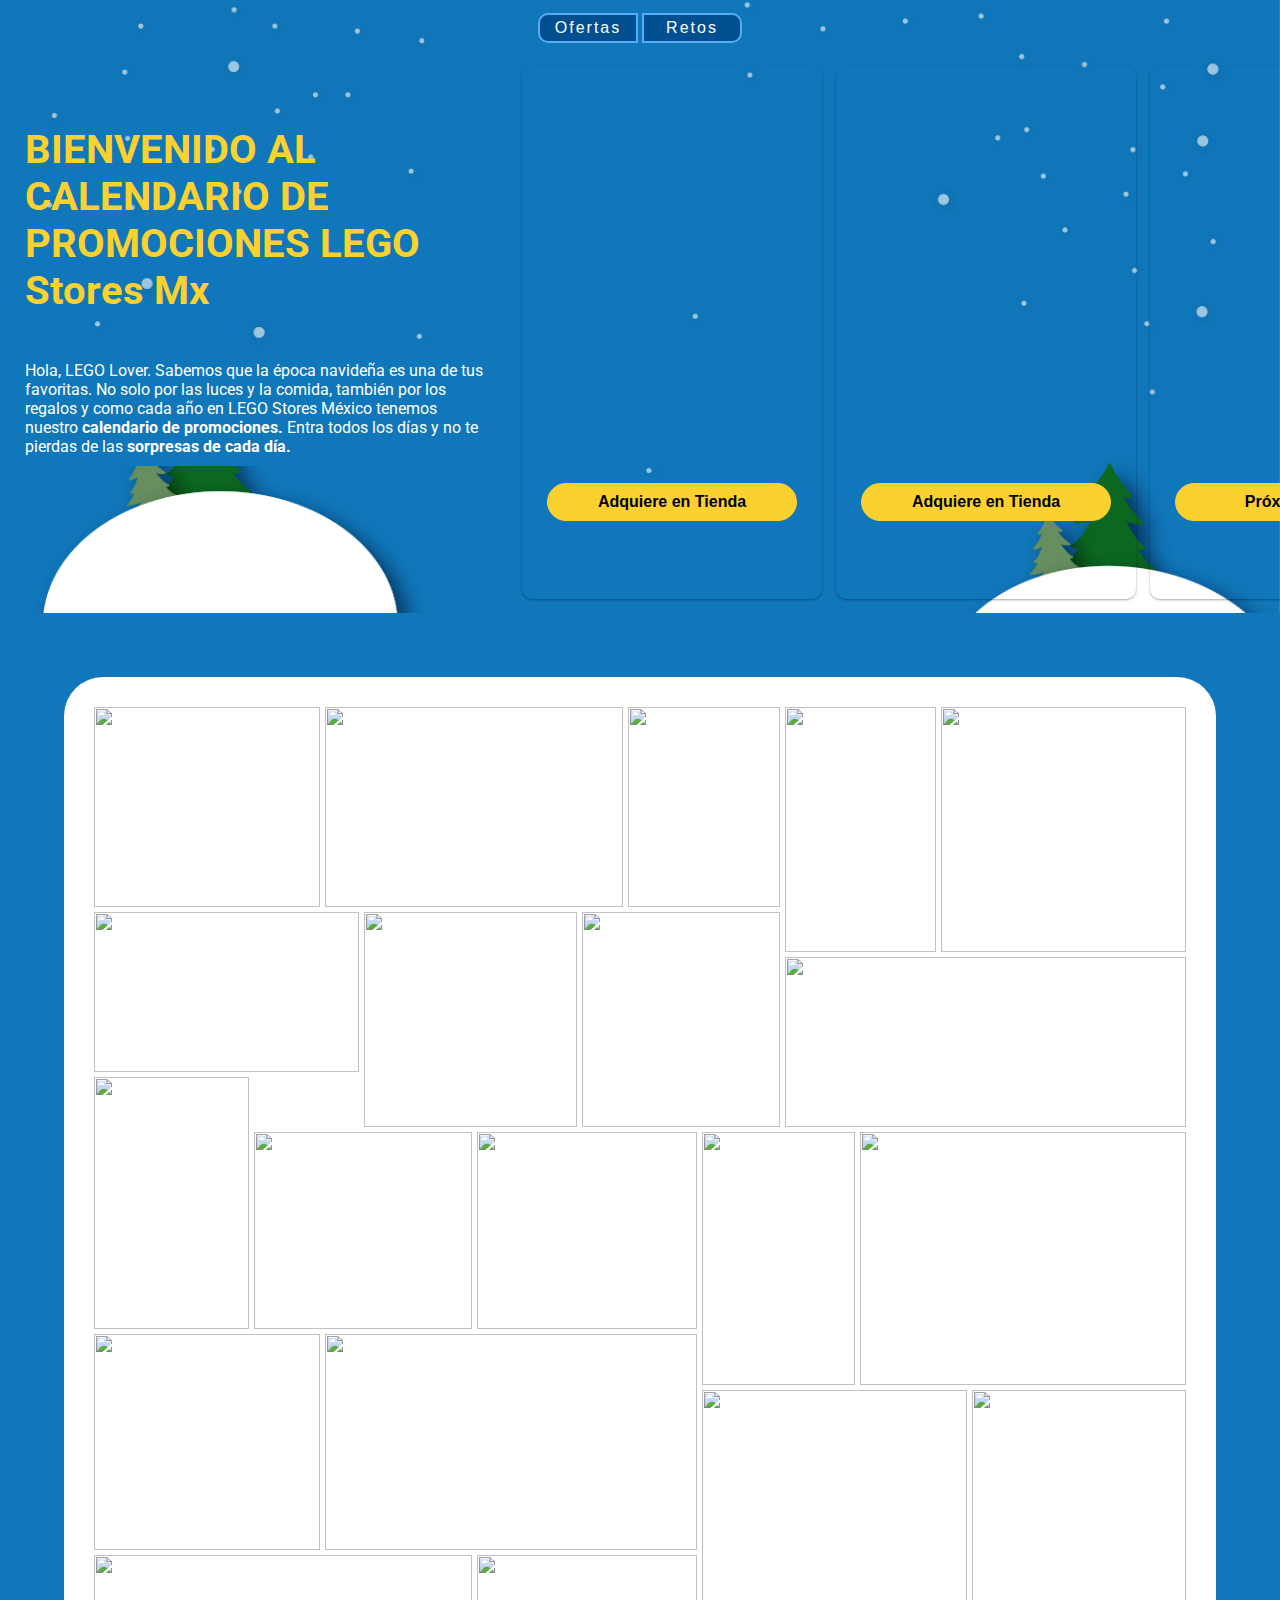
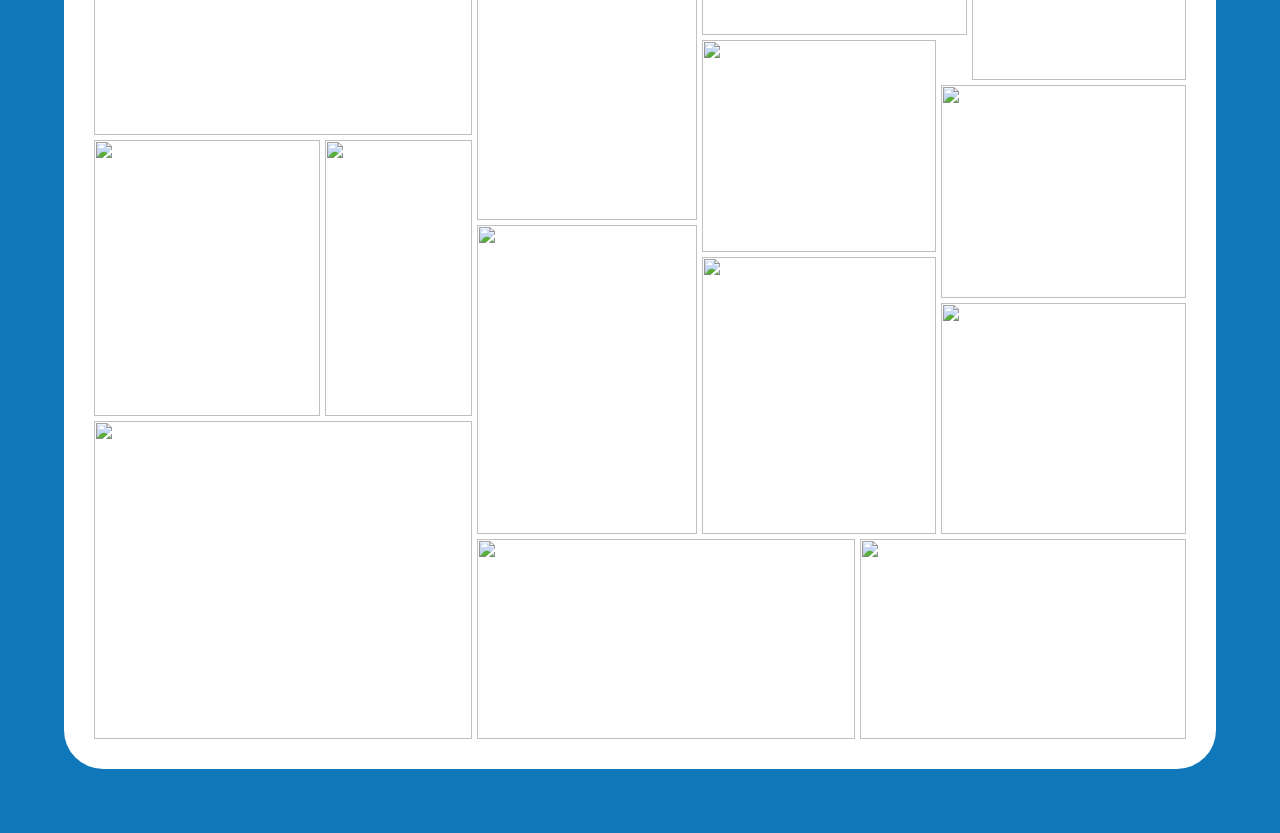
==== calendar/index.html @ 0db250bb "[UPDATE] dia 11" ====
<!DOCTYPE html>
<html lang="es">
<head>
    <!-- Google Tag Manager -->
<script>(function(w,d,s,l,i){w[l]=w[l]||[];w[l].push({'gtm.start':
    new Date().getTime(),event:'gtm.js'});var f=d.getElementsByTagName(s)[0],
    j=d.createElement(s),dl=l!='dataLayer'?'&l='+l:'';j.async=true;j.src=
    'https://www.googletagmanager.com/gtm.js?id='+i+dl;f.parentNode.insertBefore(j,f);
    })(window,document,'script','dataLayer','GTM-M2G9B5H');</script>
    <!-- End Google Tag Manager -->
    <!-- Global site tag (gtag.js) - Google Analytics -->
<script async src="https://www.googletagmanager.com/gtag/js?id=G-0SJ04T3WP1"></script>
<script>
  window.dataLayer = window.dataLayer || [];
  function gtag(){dataLayer.push(arguments);}
  gtag('js', new Date());

  gtag('config', 'UA-184606510-2');
  gtag('config', 'G-0SJ04T3WP1');
</script>
    <meta charset="UTF-8">
    <meta name="viewport" content="width=device-width, initial-scale=1.0">
    <meta property="og:title" content="Calendario de promociones LegostoresMx"/>
    <meta property="og:description" content=" Entra todos los días y no te pierdas de las sorpresas de cada día." />
    <meta property="og:image" content="https://firebasestorage.googleapis.com/v0/b/legostores-5e8b8.appspot.com/o/calendar%2Fwebpreview.png?alt=media&token=665939ce-ff30-4ca2-988c-00697fec3f2d"/>
    <link rel="stylesheet" href="./styles.css">
    <link rel="preconnect" href="https://fonts.gstatic.com">
    <link rel="icon" type="image/png" href="https://firebasestorage.googleapis.com/v0/b/wakkamole-61f7d.appspot.com/o/Lego-assets%2Ffavicon-lego.png?alt=media&token=87231682-1514-4d00-b9b4-3c612daf47c9"/>
    <link href="https://fonts.googleapis.com/css2?family=Roboto:wght@300;400;500;900&display=swap" rel="stylesheet">
    <title>Calendario LegostoresMx</title>
</head>
<body>
    <!-- Google Tag Manager (noscript) -->
<noscript><iframe src="https://www.googletagmanager.com/ns.html?id=GTM-M2G9B5H"
    height="0" width="0" style="display:none;visibility:hidden"></iframe></noscript>
    <!-- End Google Tag Manager (noscript) -->
    <div class="mainSection">
        <section class="mainSection__container">
            <div class="title--mainsection fadeIn">
                <div class="img--logo">
                    <img class="img--item__logo" src="https://firebasestorage.googleapis.com/v0/b/wakkamole-61f7d.appspot.com/o/Lego-assets%2Flogolego.png?alt=media&token=1949b0be-95e9-4f50-a165-afdb2d12db10" alt="">
                </div>
                <h1>BIENVENIDO AL CALENDARIO DE PROMOCIONES LEGO Stores Mx</h1>
                <p>Hola, LEGO Lover. Sabemos que la época navideña es una de tus favoritas. No solo por las luces y la comida, también por los regalos y como cada año en LEGO Stores México tenemos nuestro <b>calendario de promociones.</b> Entra todos los días y no te pierdas de las <b>sorpresas de cada día.</b></p>
            </div>
            <div class="buttonSwitch__container">
                <div class="buttons">
                    <button class="bta #1" type="button" id="ofertasButton">Ofertas</button>
                    <button class="bta #2" type="button" id="retosButton">Retos</button>
                </div>
            </div>
            <div class="cards">
                        <div class="carousel__container">
                            <div class="carousel__item oferta1 fadeInUp" id="card">
                                <div class="bta-container__carousel" id="buttonCard">
                                    <a href="https://lego.juguetron.mx/sucursales-lego/" target="_blank">
                                        <button class="bta-carousel" type="button">Adquiere en Tienda</button>
                                    </a>
                                </div>
                            </div>
                            <div class="carousel__item fadeInUp" id="cardOffer">
                                <div class="bta-container__carousel">
                                    <a href="https://lego.juguetron.mx/sucursales-lego/" target="_blank">
                                        <button class="bta-carousel" type="button">Adquiere en Tienda</button>
                                    </a>
                                </div>
                            </div>
                            <div class="carousel__item fadeInUp" id="cardOffer2">
                                <div class="bta-container__carousel">
                                    <button class="bta-carousel" type="button">Próximamente</button>
                                </div>
                            </div>
                        </div>
            </div>
        </section>
    </div>
    <div class="calendar">
        <div class="calendar--hero fadeInUp">
        <section class="calendar__container">
            <div class="calendar--item #1">
                <a href="https://lego.juguetron.mx/sucursales-lego/" target="_blank">
                    <img class="item__img" src="https://firebasestorage.googleapis.com/v0/b/legostores-5e8b8.appspot.com/o/calendar%2Fdias%20destapados%2F30%20-26.png?alt=media&token=45a315bf-8c5d-45fb-9337-9025d69bb332" alt="">
                </a>
            </div>
            <div class="calendar--item #2">
                <a href="https://lego.juguetron.mx/sucursales-lego/" target="_blank">
                    <img class="item__img" src="https://firebasestorage.googleapis.com/v0/b/legostores-5e8b8.appspot.com/o/calendar%2Fdias%20destapados%2Fdia1-dic-02%20(1).png?alt=media&token=020135f7-5b55-4996-8214-083ddbea6af8" alt="">
                </a>
            </div>
            <div class="calendar--item #3">
                <a href="https://lego.juguetron.mx/sucursales-lego/" target="_blank">
                    <img class="item__img" src="https://firebasestorage.googleapis.com/v0/b/legostores-5e8b8.appspot.com/o/calendar%2Fdias%20destapados%2Fdia2-dic-03.png?alt=media&token=7de1fb48-605e-4cfd-844d-277ce8742900" alt="">
                </a>
            </div>
            <div class="calendar--item #4">
                <a href="https://lego.juguetron.mx/catalogsearch/result/?q=lego+merchandise" target="_blank">
                    <img class="item__img" src="https://firebasestorage.googleapis.com/v0/b/legostores-5e8b8.appspot.com/o/calendar%2Fdias%20destapados%2Fdia3dicblock-04.png?alt=media&token=66f5e73e-f204-46bb-8897-7c762a8b9f13" alt="">
                </a>
            </div>
            <div class="calendar--item #5">
                <a href="https://lego.juguetron.mx/sucursales-lego/" target="_blank">
                    <img class="item__img" src="https://firebasestorage.googleapis.com/v0/b/legostores-5e8b8.appspot.com/o/calendar%2Fdias%20destapados%2Fbloc-4-dic-05.png?alt=media&token=a3390311-9278-49d5-8c28-e554d8416bec" alt="">
                </a>
            </div>
            <div class="calendar--item #6">
                <a href="https://lego.juguetron.mx/sucursales-lego/" target="_blank">
                    <img class="item__img" src="https://firebasestorage.googleapis.com/v0/b/legostores-5e8b8.appspot.com/o/calendar%2Fdias%20destapados%2Fdias-06.png?alt=media&token=ab0c4850-b0c5-42d2-b22e-e20c4e42b17d" alt="">
                </a>
            </div>
            <div class="calendar--item #7">
                <a href="https://lego.juguetron.mx/sucursales-lego/" target="_blank">
                    <img class="item__img" src="https://firebasestorage.googleapis.com/v0/b/legostores-5e8b8.appspot.com/o/calendar%2Fdias%20destapados%2Fdias-07.png?alt=media&token=cc38a1c7-7ae6-4ef1-bc78-e67842200497" alt="">
                </a>
            </div>
            <div class="calendar--item #8">
                <a href="https://lego.juguetron.mx/sucursales-lego/" target="_blank">
                    <img class="item__img" src="https://firebasestorage.googleapis.com/v0/b/legostores-5e8b8.appspot.com/o/calendar%2Fdias%20destapados%2Fdia7brick-08.png?alt=media&token=7704cfdf-4153-4e29-aa55-547d9b25048f" alt="">
                </a>
            </div>
            <div class="calendar--item #9">
                <a href="https://lego.juguetron.mx/sucursales-lego/" target="_blank">
                    <img class="item__img" src="https://firebasestorage.googleapis.com/v0/b/legostores-5e8b8.appspot.com/o/calendar%2Fdias%20destapados%2Fdia8brick-09.png?alt=media&token=158f97d3-c464-4fb1-8320-72cb12d800bf" alt="">
                </a>
            </div>
            <div class="calendar--item #10">
                <a href="https://lego.juguetron.mx/sucursales-lego/" target="_blank">
                    <img class="item__img" src="https://firebasestorage.googleapis.com/v0/b/legostores-5e8b8.appspot.com/o/calendar%2Fdias%20destapados%2Fdia9brick-10.png?alt=media&token=a64fb7e3-f546-49ff-8c70-2bfabc769594" alt="">
                </a>
            </div>
            <div class="calendar--item #11">
                <a href="https://lego.juguetron.mx/sucursales-lego/" target="_blank">
                    <img class="item__img" src="https://firebasestorage.googleapis.com/v0/b/legostores-5e8b8.appspot.com/o/calendar%2Fdias%20destapados%2Fdia10brick-11.png?alt=media&token=8d654fac-60a6-4ba7-87df-24ecb28da419" alt="">
                </a>
            </div>
            <div class="calendar--item #12">
                <a href="https://lego.juguetron.mx/sucursales-lego/" target="_blank">
                    <img class="item__img" src="https://firebasestorage.googleapis.com/v0/b/legostores-5e8b8.appspot.com/o/calendar%2Fdias%20destapados%2Fdia11brick-12.png?alt=media&token=2dadd803-b892-4f2d-9e25-093886c9377e" alt="">
                </a>
            </div>
            <div class="calendar--item #13">
                <img class="item__img" src="https://firebasestorage.googleapis.com/v0/b/legostores-5e8b8.appspot.com/o/calendar%2Fsin%20destapar%2Fdias-13.png?alt=media&token=0e9f6eca-0ae5-453d-b091-60f854903bca" alt="">
            </div>
            <div class="calendar--item #14">
                <img class="item__img" src="https://firebasestorage.googleapis.com/v0/b/legostores-5e8b8.appspot.com/o/calendar%2Fsin%20destapar%2Fdias-14.png?alt=media&token=1fe44535-d132-410d-90ca-c02a9b010bca" alt="">
            </div>
            <div class="calendar--item #15">
                <img class="item__img" src="https://firebasestorage.googleapis.com/v0/b/legostores-5e8b8.appspot.com/o/calendar%2Fsin%20destapar%2Fdias-15.png?alt=media&token=079144c2-0eb4-44d0-ac2d-3bd91b730485" alt="">
            </div>
            <div class="calendar--item #16">
                <img class="item__img" src="https://firebasestorage.googleapis.com/v0/b/legostores-5e8b8.appspot.com/o/calendar%2Fsin%20destapar%2Fdias-16.png?alt=media&token=cabdd93d-b6af-433b-a370-1a9d5d40c63b" alt="">
            </div>
            <div class="calendar--item #17">
                <img class="item__img" src="https://firebasestorage.googleapis.com/v0/b/legostores-5e8b8.appspot.com/o/calendar%2Fsin%20destapar%2Fdias-17.png?alt=media&token=668bda13-72eb-4344-856b-82bc724674b5" alt="">
            </div>
            <div class="calendar--item #18">
                <img class="item__img" src="https://firebasestorage.googleapis.com/v0/b/legostores-5e8b8.appspot.com/o/calendar%2Fsin%20destapar%2Fdias-18.png?alt=media&token=504c0332-ef8b-4ff8-9b4c-333cfbcea91c" alt="">
            </div>
            <div class="calendar--item #19">
                <img class="item__img" src="https://firebasestorage.googleapis.com/v0/b/legostores-5e8b8.appspot.com/o/calendar%2Fsin%20destapar%2Fdias-19.png?alt=media&token=0770081a-8f9a-4b39-adb4-c0553fb862df" alt="">
            </div>
            <div class="calendar--item #20">
                <img class="item__img" src="https://firebasestorage.googleapis.com/v0/b/legostores-5e8b8.appspot.com/o/calendar%2Fsin%20destapar%2Fdias-20.png?alt=media&token=215b4417-85e1-4bab-b9d2-756bda4bff9c" alt="">
            </div>
            <div class="calendar--item #21">
                <img class="item__img" src="https://firebasestorage.googleapis.com/v0/b/legostores-5e8b8.appspot.com/o/calendar%2Fsin%20destapar%2Fdias-21.png?alt=media&token=f9d3a274-1476-430d-bd99-e0d24db57749" alt="">
            </div>
            <div class="calendar--item #22">
                <img class="item__img" src="https://firebasestorage.googleapis.com/v0/b/legostores-5e8b8.appspot.com/o/calendar%2Fsin%20destapar%2Fdias-22.png?alt=media&token=598c4797-8790-43f8-9c4f-c8c069974094" alt="">
            </div>
            <div class="calendar--item #23">
                <img class="item__img" src="https://firebasestorage.googleapis.com/v0/b/legostores-5e8b8.appspot.com/o/calendar%2Fsin%20destapar%2FBRICKS%20EDTIABLES%20-26.png?alt=media&token=c3a4d26e-9194-498c-8116-c1e7f0c8e63b" alt="">
            </div>
            <div class="calendar--item #24">
                <img class="item__img" src="https://firebasestorage.googleapis.com/v0/b/legostores-5e8b8.appspot.com/o/calendar%2Fsin%20destapar%2Fdias-23.png?alt=media&token=1a7d6e9e-7080-40f8-bd9f-e8e8c09e8a24" alt="">
            </div>
            <div class="calendar--item #25">
                <img class="item__img" src="https://firebasestorage.googleapis.com/v0/b/legostores-5e8b8.appspot.com/o/calendar%2Fsin%20destapar%2Fdias-24.png?alt=media&token=947b455f-2416-4b56-9488-7a65b8e9ec87" alt="">
            </div>
            <div class="calendar--item #26">
                <img class="item__img" src="https://firebasestorage.googleapis.com/v0/b/legostores-5e8b8.appspot.com/o/calendar%2Fsin%20destapar%2Fdias-25.png?alt=media&token=3aad5619-53b6-42f0-bc15-e263e8a22c49" alt="">
            </div>
            <div class="calendar--item #27">
                <img class="item__img" src="https://firebasestorage.googleapis.com/v0/b/legostores-5e8b8.appspot.com/o/calendar%2Fsin%20destapar%2FBRICKS%20EDTIABLES%20-27.png?alt=media&token=f7d17896-e419-44e2-8b14-31d56766e4d4" alt="">
            </div>
            <div class="calendar--item #28">
                <img class="item__img" src="https://firebasestorage.googleapis.com/v0/b/legostores-5e8b8.appspot.com/o/calendar%2Fsin%20destapar%2FBRICKS%20EDTIABLES%20-28.png?alt=media&token=016b7100-91f2-4939-8d6e-4509f8cba0f8" alt="">
            </div>
            <div class="calendar--item #29">
                <img class="item__img" src="https://firebasestorage.googleapis.com/v0/b/legostores-5e8b8.appspot.com/o/calendar%2Fsin%20destapar%2FBRICKS%20EDTIABLES%20-29.png?alt=media&token=6f426f4f-50bf-4293-a5f5-5f9c97b1ca0a" alt="">
            </div>
            <div class="calendar--item #30">
                <img class="item__img" src="https://firebasestorage.googleapis.com/v0/b/legostores-5e8b8.appspot.com/o/calendar%2Fsin%20destapar%2FBRICKS%20EDTIABLES%20-30.png?alt=media&token=872c9f56-a8a7-4ac0-802b-b92bb2ab836f" alt="">
            </div>
        </section>
    </div>
    </div>
    <script src="./main.js"></script>
</body>
</html>
---- calendar/styles.css ----
body{
    margin: 0;
    font-family: 'Roboto', sans-serif;
}

/* inicio button styles */
.buttons{
    text-align: center;
}


.bta{
    height: 30px;
    width: 100px;
    background-color: #004f90;
    border: 2px solid #59a9f4;
    color: white;
    cursor: pointer;
    letter-spacing: 2px;
    font-size: 16px;
}

.btaActive{
    
}

.bta:nth-of-type(1){
    border-radius: 10px 0px 0px 10px;
}
.bta:nth-of-type(2){
    border-radius: 0px 10px 10px 0px;
}
/* fin button styles */

/* main section inicio  */
.mainSection{
    background-image: url(./assets/bkg2.png);
    background-size: cover;
    background-position: center center;
    background-repeat: no-repeat;
    /* min-height: 100vh; */
    max-height: 1200px;
}

.mainSection__container{
    display: grid;
    max-height: 100%;
    height: auto;
    grid-template-columns: 2fr 3fr;
    grid-template-rows: .3fr 3fr;
    grid-template-areas: "uno uno" 
                         "tres cuatro";
}

.title--mainsection{
    /* border: 1px solid rgb(255, 0, 0); */
    grid-area: tres;
    padding: 15px;
    color: white;
}
.img--logo{
    text-align: center;
}

.img--item__logo{
    width: 15%;
}

.title--mainsection h1{
    font-size: 40px;
    padding: 10px;
    color: #FBD130;
}

.title--mainsection p{
    padding: 10px;
    background-color: #1077ba;
    border-radius: 7px;
}

.buttonSwitch__container{
    /* border: 1px solid rgb(0, 60, 255); */
    grid-area: uno;
    min-height: 55px;
    display: flex;
    align-items: center;
    justify-content: center;
}
.cards{
    /* border: 1px solid rgb(76, 116, 3); */
    grid-area: cuatro;
    max-height: 600px;
    width: 100%;
    overflow: scroll;
    position: relative;
}

.carousel__container{
    text-align: center;
    white-space: nowrap;
    padding: 10px;
}

.carousel__item{
    background-size: cover;
    background-position: center center;
    background-repeat: no-repeat;
    width: 300px;
    height: 533px;
    max-height: 80%;
    /* background-color: blue; */
    overflow: hidden;
    margin-right: 10px;
    display: inline-block;
    transition: 450ms;
    transform-origin: center left;
    border-radius: 10px;
    box-shadow: 0 1px 3px rgba(0,0,0,0.12), 0 1px 2px rgba(0,0,0,0.24);
  transition: all 0.3s cubic-bezier(.25,.8,.25,1);
}

.ocultar{
    display: none;
}

.descubrir{
    display: inline-block;
}

.oferta1{
    background-image: url('https://firebasestorage.googleapis.com/v0/b/legostores-5e8b8.appspot.com/o/calendar%2Fcards%2Fdia10card%20(1).png?alt=media&token=d616d11f-091d-4472-bd79-fea2a7909a2b');
}

.carousel__item-reto{
    background-image: url('https://firebasestorage.googleapis.com/v0/b/legostores-5e8b8.appspot.com/o/calendar%2Fretos%2Freto2card%20(1).png?alt=media&token=4c0fba85-9004-4243-a841-7bb7f86f93f9');
}

.carousel__item:nth-of-type(2){
    background-image: url('https://firebasestorage.googleapis.com/v0/b/legostores-5e8b8.appspot.com/o/calendar%2Fcards%2Fdia11card%20(1).png?alt=media&token=14dc718f-9188-480d-912a-2d29684e5a5a');
}
.carousel__item:nth-of-type(3){
    background-image: url('https://firebasestorage.googleapis.com/v0/b/legostores-5e8b8.appspot.com/o/calendar%2Fcards%2FCard-SOON_Mesa%20de%20trabajo%201%20(1).png?alt=media&token=c9ca93de-50ad-47de-95f0-a33b93e8c188');
}

/* .carousel__item:hover ~ .carousel__item{
    transform: translate3d(100px,0 ,0);
}
.carousel__container:hover .carousel__item{
    opacity: 0.3;
} */
.carousel__container:hover .carousel__item:hover{
    /* transform: scale(1.05); */
    opacity: 1;
    box-shadow: 0 14px 28px rgba(0,0,0,0.25), 0 10px 10px rgba(0,0,0,0.22);
}

.carousel__item--img{
    width: 300px;
    height: auto;
    object-fit: cover;
}

.bta-container__carousel{
    display: flex;
    height: 100%;
    align-items: flex-end;
    justify-content: center;
}

.bta-carousel{
    width: 250px;
    height: 38px;
    margin-bottom: 78px;
    background-color: #FBD130;
    border: 1px solid #FBD130;
    border-radius: 20px;
    cursor: pointer;
    font-size: 16px;
    font-weight: bold;
}
.bta-carousel:hover{
    transform: scale(1.05);
    box-shadow: 0 10px 20px rgba(0,0,0,0.19), 0 6px 6px rgba(0,0,0,0.23);
}




/* fin main section */





/* inicio calendario */
.calendar{
    display: flex;
    justify-content: center;
    background-color: #1077BA;
    /* box-shadow: 0 3px 6px rgba(0,0,0,0.16), 0 3px 6px rgba(0,0,0,0.23); */
    /* box-shadow: 0 14px 28px rgba(0,0,0,0.25), 0 10px 10px rgba(0,0,0,0.22); */
}

.calendar--hero{
    background-color: white;
    border-radius: 39px;
    padding: 30px;
    margin-top: 5%;
    margin-bottom: 5%;
}

.calendar__container{
    display: grid;
    grid-template-columns: [inicio] 155px [linea2] 66px [linea3] 34px [linea4] 108px [linea5] 100px [linea6] 41px [linea7] 69px [linea8] 78px [linea9] 70px [linea10] 76px [linea11] 26px [linea12] 214px [final];
    grid-template-rows: [inicio] 200px [fila2] 40px [fila3] 115px [fila4] 50px [fila5] 197px [fila6] 51px [fila7] 160px [fila8] 80px [fila9] 40px [fila10] 50px [fila11] 80px [fila12] 27px [fila13] 41px [fila14] 113px [fila15] 113px [fila16] 200px [final];
    grid-gap: 5px;
    height: auto;
}

.calendar--item{
    /* border: 1px solid blue; */
    background-size: cover;
    background-position: center center;
    background-repeat: no-repeat;
    height: 100%;
}
.item__img{
    width: 100%;
    height: 100%;
}

.item__img:hover{
    box-shadow: 0 10px 20px rgba(236, 232, 3, 0.836), 0 6px 6px rgba(255, 230, 0, 0.932);
}
.calendar--item:nth-of-type(1){
    /* background-image: url(./assets/1.svg); */
    grid-column: inicio / linea3;
}
.calendar--item:nth-of-type(1):hover{
    /* background-image: url(./assets/1.svg); */
}

.calendar--item:nth-of-type(2){
    /* background-image: url(./assets/2.svg); */
    grid-column: linea3 / linea7;
}
.calendar--item:nth-of-type(3){
    /* background-image: url(./assets/3.svg); */
    grid-column: linea7 / linea9;
}
.calendar--item:nth-of-type(4){
    /* background-image: url(./assets/4.svg); */
    grid-column: linea9 / linea11;
    grid-row: inicio / fila3;
}
.calendar--item:nth-of-type(5){
    /* background-image: url(./assets/5.svg); */
    grid-column: linea11 / final;
    grid-row: inicio / fila3;
}
.calendar--item:nth-of-type(6){
    /* background-image: url(./assets/6.svg); */
    grid-column: inicio / linea4;
    grid-row: fila2 / fila4;
}
.calendar--item:nth-of-type(7){
    /* background-image: url(./assets/7.svg); */
    grid-column: linea4 / linea6;
    grid-row: fila2 / fila5;
}
.calendar--item:nth-of-type(8){
    /* background-image: url(./assets/8.svg); */
    grid-column: linea6 / linea9;
    grid-row: fila2 / fila5;
}
.calendar--item:nth-of-type(9){
    /* background-image: url(./assets/9.svg); */
    grid-column: linea9 / final;
    grid-row: fila3 / fila5;
}
.calendar--item:nth-of-type(10){
    /* background-image: url(./assets/10.svg); */
    grid-column: inicio / linea2;
    grid-row: fila4 / fila6;
}
.calendar--item:nth-of-type(11){
    /* background-image: url(./assets/11.svg); */
    grid-column: linea2 / linea5;
    grid-row: fila5 / fila6;
}
.calendar--item:nth-of-type(12){
    /* background-image: url(./assets/12.svg); */
    grid-column: linea5 / linea8;
    grid-row: fila5 / fila6;
}
.calendar--item:nth-of-type(13){
    /* background-image: url(./assets/13.svg); */
    grid-column: linea8 / linea10;
    grid-row: fila5 / fila7;
}
.calendar--item:nth-of-type(14){
    /* background-image: url(./assets/14.svg); */
    grid-column: linea10 / final;
    grid-row: fila5 / fila7;
}
.calendar--item:nth-of-type(15){
    /* background-image: url(./assets/15.svg); */
    grid-column: inicio / linea3;
    grid-row: fila6 / fila8;
}
.calendar--item:nth-of-type(16){
    grid-column: linea3 / linea8;
    grid-row: fila6 / fila8;
}
.calendar--item:nth-of-type(17){
    grid-column: linea8 / linea12;
    grid-row: fila7 / fila9;
}
.calendar--item:nth-of-type(18){
    grid-column: linea12 / final;
    grid-row: fila7 / fila10;
}
.calendar--item:nth-of-type(19){
    grid-column: inicio / linea5;
    grid-row: fila8 / fila11;
}
.calendar--item:nth-of-type(20){
    grid-column: linea5 / linea8;
    grid-row: fila8 / fila12;
}
.calendar--item:nth-of-type(21){
    grid-column: linea8 / linea11;
    grid-row: fila9 / fila13;
}
.calendar--item:nth-of-type(22){
    grid-column: linea11 / final;
    grid-row: fila10 / fila14;
}
.calendar--item:nth-of-type(23){
    grid-column: inicio / linea3;
    grid-row: fila11 / fila15;
    /* display: none; */
}
.calendar--item:nth-of-type(24){
    grid-column: linea3 / linea5;
    grid-row: fila11 / fila15;
}
.calendar--item:nth-of-type(25){
    grid-column: linea5 / linea8;
    grid-row: fila12 / fila16;
}
.calendar--item:nth-of-type(26){
    grid-column: linea8/ linea11;
    grid-row: fila13 / fila16;
}
.calendar--item:nth-of-type(27){
    grid-column: linea11/ final;
    grid-row: fila14 / fila16;
}
.calendar--item:nth-of-type(28){
    grid-column: inicio / linea5;
    grid-row: fila15 / final;
}
.calendar--item:nth-of-type(29){
    grid-column: linea5 / linea10;
    grid-row: fila16 / final;
}
.calendar--item:nth-of-type(30){
    grid-column: linea10 / final;
    grid-row: fila16 / final;
}

/* fin calendario  */

@keyframes fadeIn {
    from {
            opacity: 0;
    }
    to {
            opacity: 1;
    }
}

.fadeIn {
    animation-name: fadeIn;
    -webkit-animation-name: fadeIn;
    animation-duration: 4s;
    -webkit-animation-duration: 4s;
    animation-fill-mode: 4s;
    -webkit-animation-fill-mode: 4s;
}

.fadeInUp{
    animation-name: fadeInUp;
    -webkit-animation-name: fadeInUp;
    animation-duration: 1s;
    -webkit-animation-duration: 1s;
    animation-fill-mode: both;
    -webkit-animation-fill-mode: both;
}

@keyframes fadeInUp {
    from{
        opacity: 0;
        -webkit-transform: translate3d(0, 100%,0);
        transform: translate3d(0,100%,0);
    }
    to{
        opacity: 1;
        -webkit-transform: translate3d(0,0,0);
        transform: translate3d(0,0,0);
    }
}


@media only screen and (max-width: 1105px) {
    .calendar__container{
        grid-template-columns: [inicio] 77.5px [linea2] 33px [linea3] 17px [linea4] 54px [linea5] 50px [linea6] 20.5px [linea7] 34.5px [linea8] 39px [linea9] 35px [linea10] 38px [linea11] 13px [linea12] 107px [final];
        grid-template-rows: [inicio] 100px [fila2] 20px [fila3] 57.5px [fila4] 25px [fila5] 98.5px [fila6] 25.5px [fila7] 80px [fila8] 40px [fila9] 20px [fila10] 25px [fila11] 40px [fila12] 13.5px [fila13] 20.5px [fila14] 56.5px [fila15] 56.5px [fila16] 100px [final];
    }
    .item__img {
        height: -webkit-fill-available;
    }
}
@media only screen and (max-width: 580px) {
    .calendar--hero{
        border-radius: 10px;
        padding: 5px;
        margin-top: 5%;
        margin-bottom: 5%;
    }
    .calendar__container{
        grid-template-columns: [inicio] 48.4px [linea2] 20.6px [linea3] 10.6px [linea4] 33.75px [linea5] 31.25px [linea6] 12.8px [linea7] 21.5px [linea8] 24.3px [linea9] 21.8px [linea10] 23.75px [linea11] 8.125px [linea12] 66.875px [final];
        grid-template-rows: [inicio] 62.5px [fila2] 12.5px [fila3] 35.9px [fila4] 15.625px [fila5] 61.5px [fila6] 15.9px [fila7] 50px [fila8] 25px [fila9] 12.5px [fila10] 15.6px [fila11] 25px [fila12] 8.4px [fila13] 12.8px [fila14] 35.3px [fila15] 35.3px [fila16] 62.5px [final];
        grid-gap: 2px;
    }
}
@media only screen and (max-height: 580px) and ( max-height:813px) {
    .carousel__item{
        width: 190px;
            height: 337px;

    }
}



@media only screen and (max-width: 550px) {
    /* .mainSection{
        min-height: 85vh;

    } */
    .title--mainsection h1{
        font-size: 20px;
    }
    .mainSection__container{
        display: grid;
        /* max-height: 100%;
        height: 100%; */
        grid-template-columns: 100vw;
        grid-template-rows: .3fr 55px 600px;
        grid-template-areas: "uno" 
                             "dos"
                             "tres";
    }
    .title--mainsection{
        grid-area: uno;
    }
    .buttonSwitch__container{
        grid-area: dos;
    }
    .cards{
        grid-area: tres;
        height: fit-content;
    }
    .carousel__item--img{
        height: 90%;
    }
}
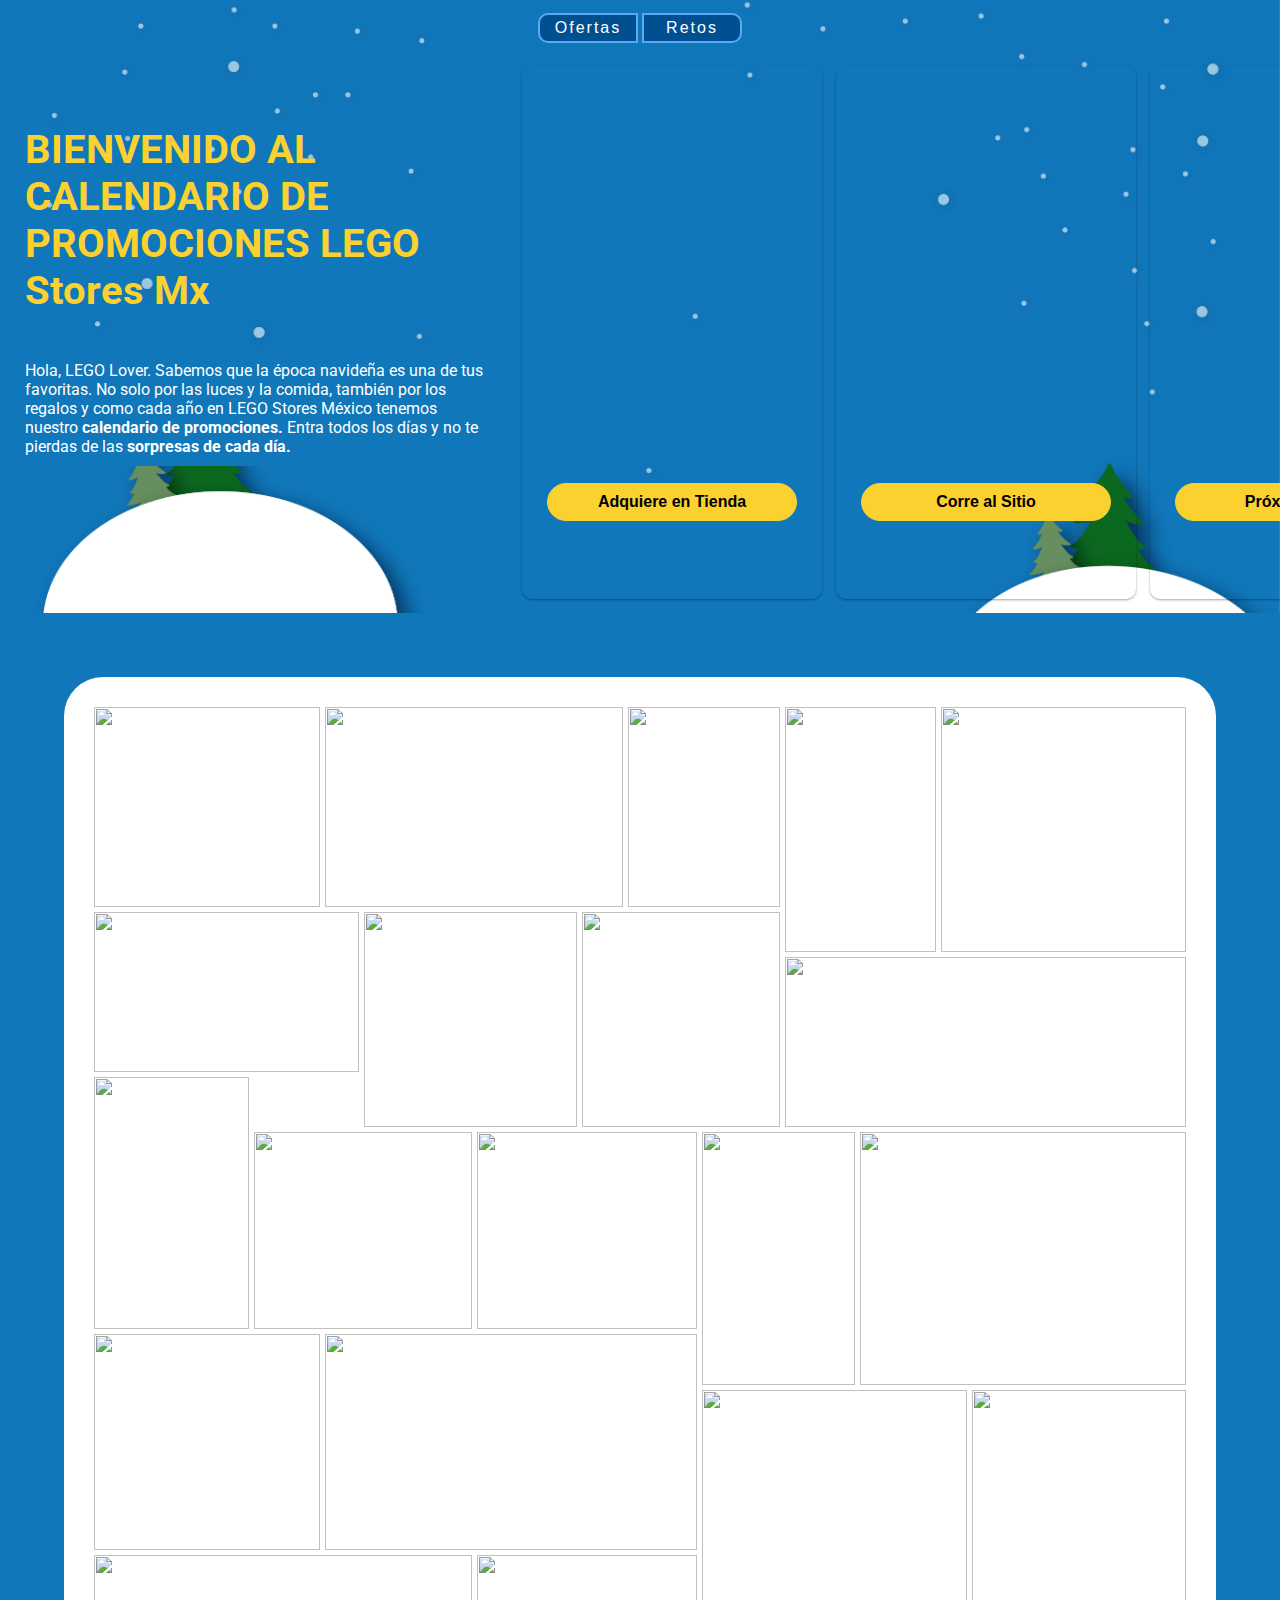
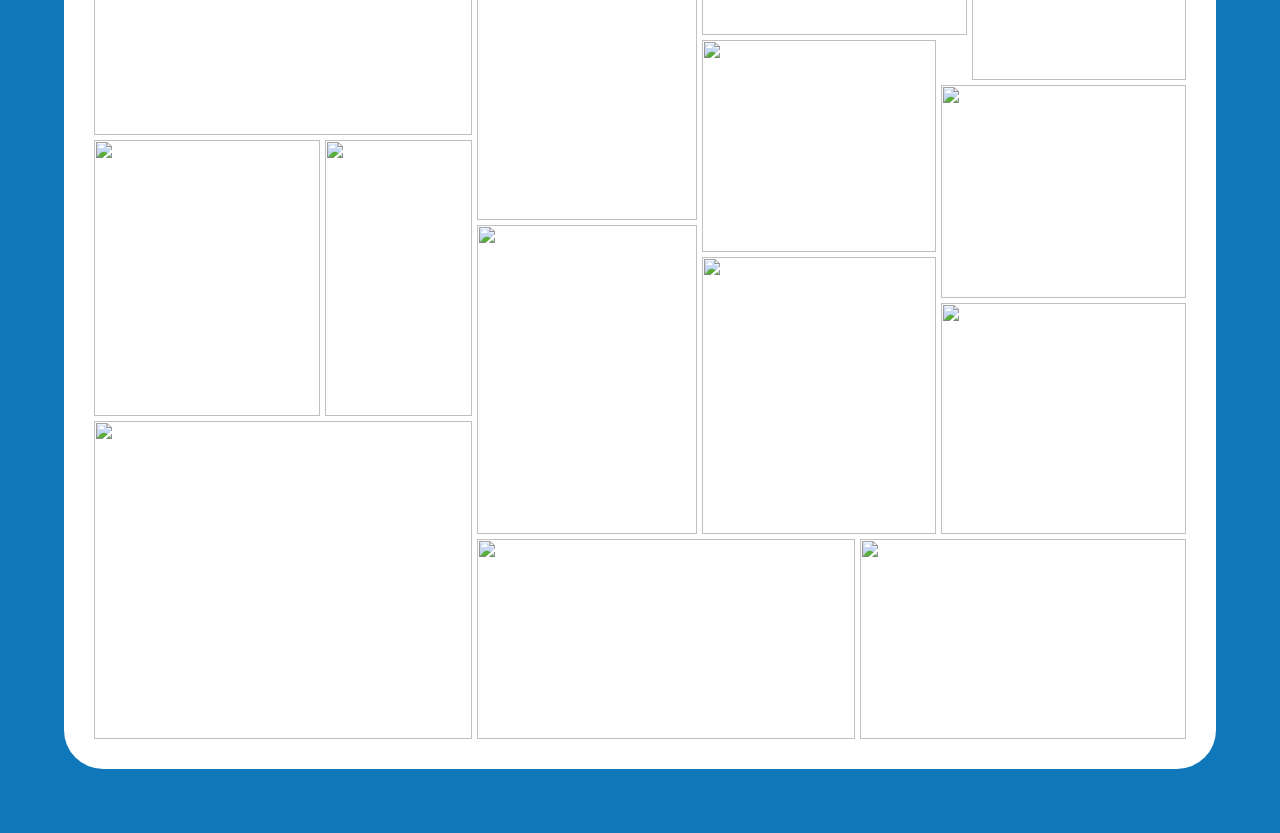
==== commit 91a57640: "[UPDATE] dia 15" ====
--- a/calendar/index.html
+++ b/calendar/index.html
@@ -60,8 +60,8 @@
                             </div>
                             <div class="carousel__item fadeInUp" id="cardOffer">
                                 <div class="bta-container__carousel">
-                                    <a href="https://lego.juguetron.mx/sucursales-lego/" target="_blank">
-                                        <button class="bta-carousel" type="button">Adquiere en Tienda</button>
+                                    <a href="https://lego.juguetron.mx/ofertas-y-rebajas" target="_blank">
+                                        <button class="bta-carousel" type="button">Corre al Sitio</button>
                                     </a>
                                 </div>
                             </div>
@@ -138,16 +138,24 @@
                 </a>
             </div>
             <div class="calendar--item #13">
-                <img class="item__img" src="https://firebasestorage.googleapis.com/v0/b/legostores-5e8b8.appspot.com/o/calendar%2Fsin%20destapar%2Fdias-13.png?alt=media&token=0e9f6eca-0ae5-453d-b091-60f854903bca" alt="">
+                <a href="https://lego.juguetron.mx/sucursales-lego/" target="_blank">
+                    <img class="item__img" src="https://firebasestorage.googleapis.com/v0/b/legostores-5e8b8.appspot.com/o/calendar%2Fdias%20destapados%2Fdia12brick-13.png?alt=media&token=5ceece66-b3b5-46f5-bdfb-7d8b1359dd6b" alt="">
+                </a>
             </div>
             <div class="calendar--item #14">
-                <img class="item__img" src="https://firebasestorage.googleapis.com/v0/b/legostores-5e8b8.appspot.com/o/calendar%2Fsin%20destapar%2Fdias-14.png?alt=media&token=1fe44535-d132-410d-90ca-c02a9b010bca" alt="">
+                <a href="https://lego.juguetron.mx/sucursales-lego/" target="_blank">
+                    <img class="item__img" src="https://firebasestorage.googleapis.com/v0/b/legostores-5e8b8.appspot.com/o/calendar%2Fdias%20destapados%2Fdia13brick-14.png?alt=media&token=adf690c6-8fa6-42f2-898d-b7d23dcc4313" alt="">
+                </a>
             </div>
             <div class="calendar--item #15">
-                <img class="item__img" src="https://firebasestorage.googleapis.com/v0/b/legostores-5e8b8.appspot.com/o/calendar%2Fsin%20destapar%2Fdias-15.png?alt=media&token=079144c2-0eb4-44d0-ac2d-3bd91b730485" alt="">
+                <a href="https://lego.juguetron.mx/sucursales-lego/" target="_blank">
+                    <img class="item__img" src="https://firebasestorage.googleapis.com/v0/b/legostores-5e8b8.appspot.com/o/calendar%2Fdias%20destapados%2Fdia13brick-15.png?alt=media&token=ec309e50-8d57-49e3-b966-fde766e9ccac" alt="">
+                </a>
             </div>
             <div class="calendar--item #16">
-                <img class="item__img" src="https://firebasestorage.googleapis.com/v0/b/legostores-5e8b8.appspot.com/o/calendar%2Fsin%20destapar%2Fdias-16.png?alt=media&token=cabdd93d-b6af-433b-a370-1a9d5d40c63b" alt="">
+                <a href="https://lego.juguetron.mx/ofertas-y-rebajas" target="_blank">
+                    <img class="item__img" src="https://firebasestorage.googleapis.com/v0/b/legostores-5e8b8.appspot.com/o/calendar%2Fdias%20destapados%2Fdia13brick-16.png?alt=media&token=a9d6cfae-5a85-49c7-872c-efd0939631b8" alt="">
+                </a>
             </div>
             <div class="calendar--item #17">
                 <img class="item__img" src="https://firebasestorage.googleapis.com/v0/b/legostores-5e8b8.appspot.com/o/calendar%2Fsin%20destapar%2Fdias-17.png?alt=media&token=668bda13-72eb-4344-856b-82bc724674b5" alt="">
--- a/calendar/styles.css
+++ b/calendar/styles.css
@@ -128,7 +128,7 @@
 }
 
 .oferta1{
-    background-image: url('https://firebasestorage.googleapis.com/v0/b/legostores-5e8b8.appspot.com/o/calendar%2Fcards%2Fdia10card%20(1).png?alt=media&token=d616d11f-091d-4472-bd79-fea2a7909a2b');
+    background-image: url('https://firebasestorage.googleapis.com/v0/b/legostores-5e8b8.appspot.com/o/calendar%2Fcards%2Fdia13card%20(1).png?alt=media&token=66ab3469-0124-4417-af6b-277998a45971');
 }
 
 .carousel__item-reto{
@@ -136,7 +136,7 @@
 }
 
 .carousel__item:nth-of-type(2){
-    background-image: url('https://firebasestorage.googleapis.com/v0/b/legostores-5e8b8.appspot.com/o/calendar%2Fcards%2Fdia11card%20(1).png?alt=media&token=14dc718f-9188-480d-912a-2d29684e5a5a');
+    background-image: url('https://firebasestorage.googleapis.com/v0/b/legostores-5e8b8.appspot.com/o/calendar%2Fcards%2Fdia15card%20(1).png?alt=media&token=73cce274-77e8-4c84-a136-a2d23ef31ca9');
 }
 .carousel__item:nth-of-type(3){
     background-image: url('https://firebasestorage.googleapis.com/v0/b/legostores-5e8b8.appspot.com/o/calendar%2Fcards%2FCard-SOON_Mesa%20de%20trabajo%201%20(1).png?alt=media&token=c9ca93de-50ad-47de-95f0-a33b93e8c188');
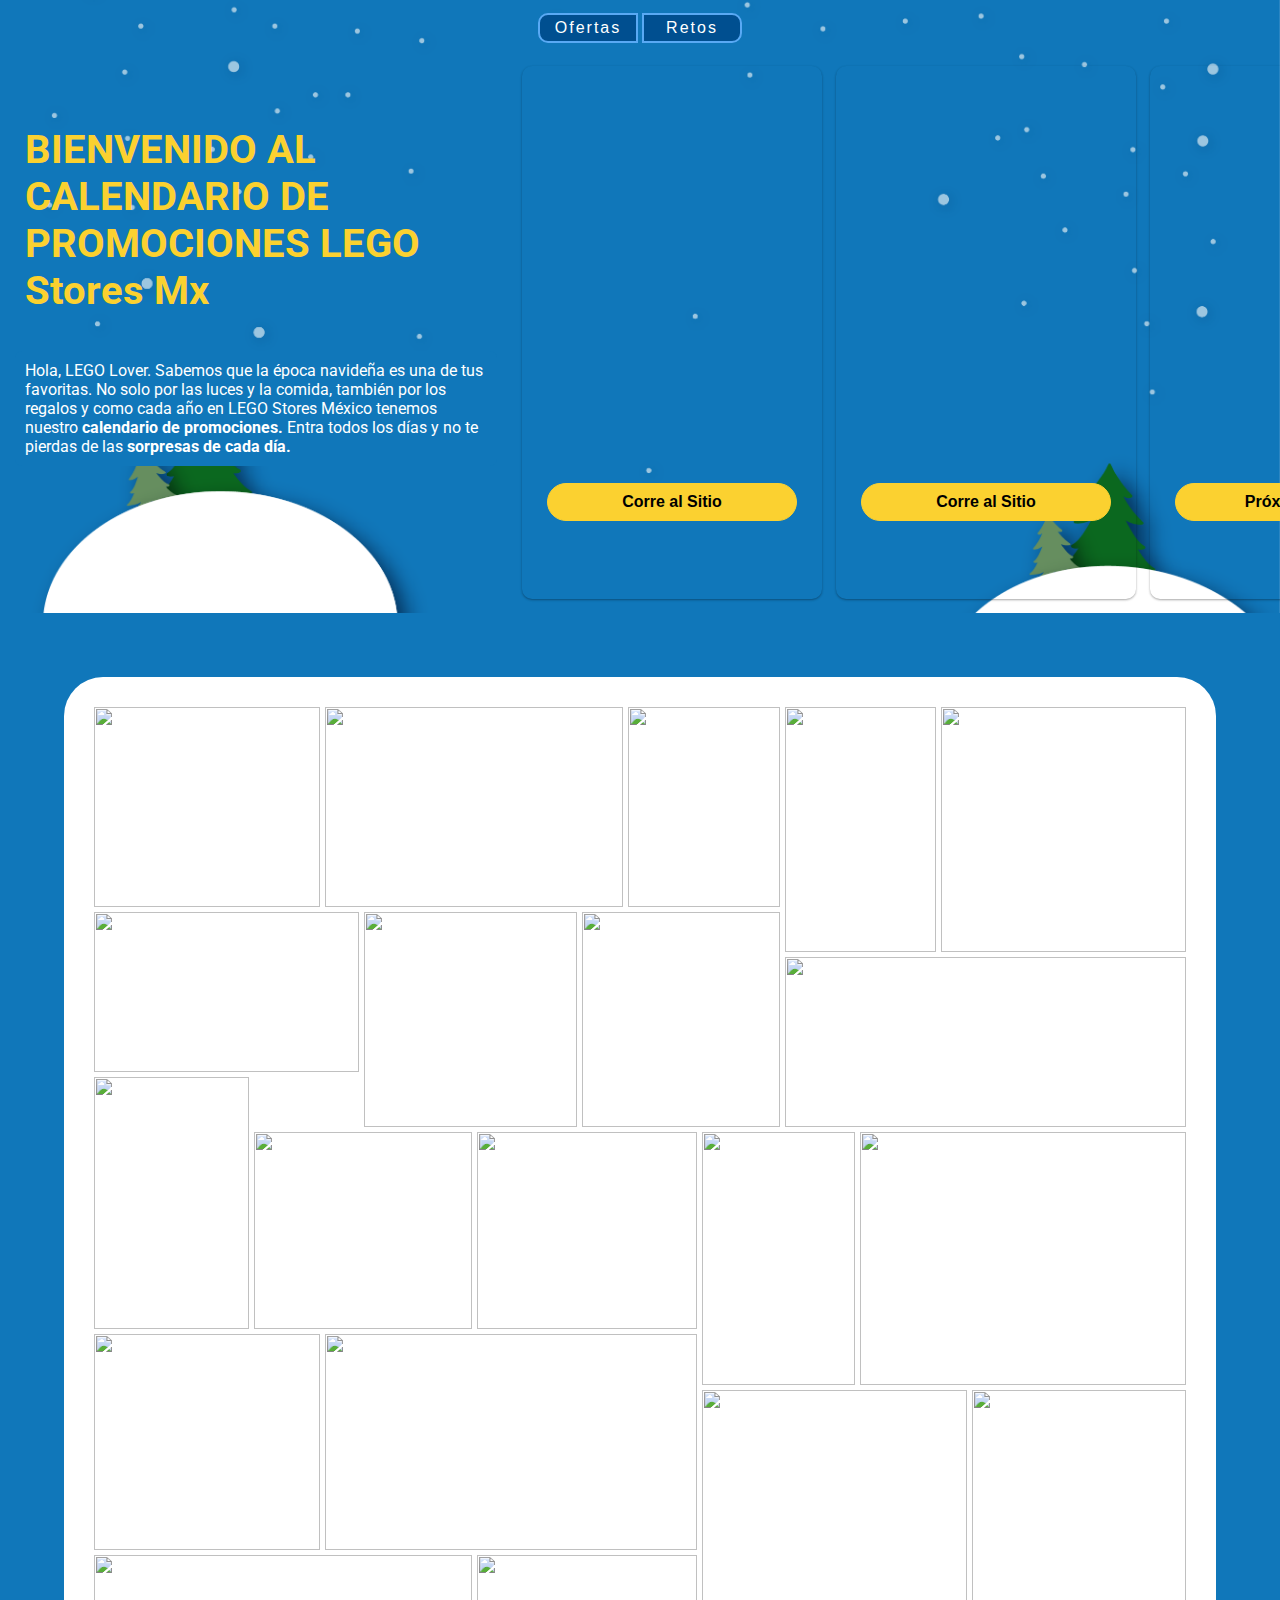
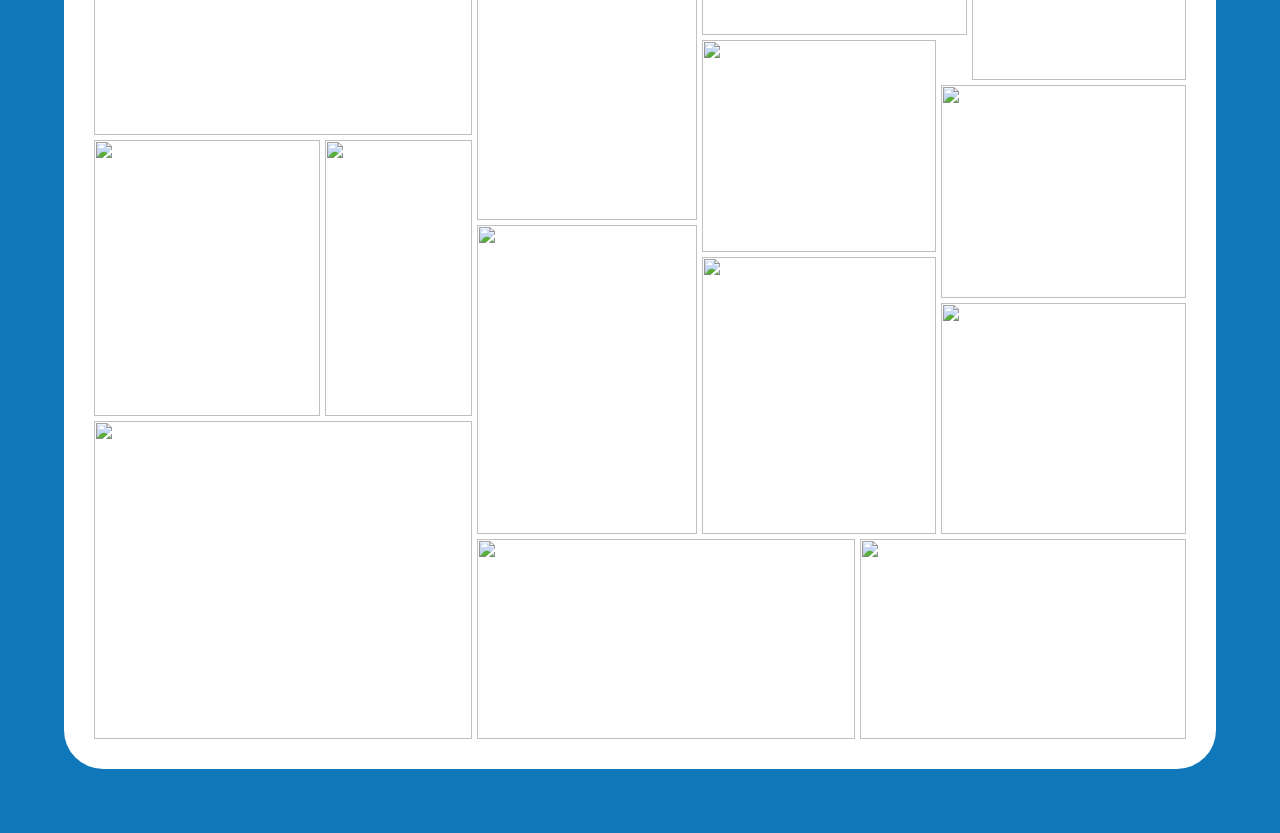
==== commit 10a706a5: "[UPDATE] dia 16" ====
--- a/calendar/index.html
+++ b/calendar/index.html
@@ -53,8 +53,8 @@
                         <div class="carousel__container">
                             <div class="carousel__item oferta1 fadeInUp" id="card">
                                 <div class="bta-container__carousel" id="buttonCard">
-                                    <a href="https://lego.juguetron.mx/sucursales-lego/" target="_blank">
-                                        <button class="bta-carousel" type="button">Adquiere en Tienda</button>
+                                    <a href="https://lego.juguetron.mx/ofertas-y-rebajas" target="_blank">
+                                        <button class="bta-carousel" type="button">Corre al Sitio</button>
                                     </a>
                                 </div>
                             </div>
@@ -158,7 +158,9 @@
                 </a>
             </div>
             <div class="calendar--item #17">
-                <img class="item__img" src="https://firebasestorage.googleapis.com/v0/b/legostores-5e8b8.appspot.com/o/calendar%2Fsin%20destapar%2Fdias-17.png?alt=media&token=668bda13-72eb-4344-856b-82bc724674b5" alt="">
+                <a href="https://lego.juguetron.mx/ofertas-y-rebajas" target="_blank">
+                    <img class="item__img" src="https://firebasestorage.googleapis.com/v0/b/legostores-5e8b8.appspot.com/o/calendar%2Fdias%20destapados%2Fdia13brick-17.png?alt=media&token=ff912105-ba56-4cfa-bd22-3f9bf2404ea5" alt="">
+                </a>
             </div>
             <div class="calendar--item #18">
                 <img class="item__img" src="https://firebasestorage.googleapis.com/v0/b/legostores-5e8b8.appspot.com/o/calendar%2Fsin%20destapar%2Fdias-18.png?alt=media&token=504c0332-ef8b-4ff8-9b4c-333cfbcea91c" alt="">
--- a/calendar/styles.css
+++ b/calendar/styles.css
@@ -128,7 +128,7 @@
 }
 
 .oferta1{
-    background-image: url('https://firebasestorage.googleapis.com/v0/b/legostores-5e8b8.appspot.com/o/calendar%2Fcards%2Fdia13card%20(1).png?alt=media&token=66ab3469-0124-4417-af6b-277998a45971');
+    background-image: url('https://firebasestorage.googleapis.com/v0/b/legostores-5e8b8.appspot.com/o/calendar%2Fcards%2Fdia15card%20(1).png?alt=media&token=73cce274-77e8-4c84-a136-a2d23ef31ca9');
 }
 
 .carousel__item-reto{
@@ -136,7 +136,7 @@
 }
 
 .carousel__item:nth-of-type(2){
-    background-image: url('https://firebasestorage.googleapis.com/v0/b/legostores-5e8b8.appspot.com/o/calendar%2Fcards%2Fdia15card%20(1).png?alt=media&token=73cce274-77e8-4c84-a136-a2d23ef31ca9');
+    background-image: url('https://firebasestorage.googleapis.com/v0/b/legostores-5e8b8.appspot.com/o/calendar%2Fcards%2Fdia16card%20(1).png?alt=media&token=1a315f5f-2eb8-4a6a-b4e6-0e0154a80168');
 }
 .carousel__item:nth-of-type(3){
     background-image: url('https://firebasestorage.googleapis.com/v0/b/legostores-5e8b8.appspot.com/o/calendar%2Fcards%2FCard-SOON_Mesa%20de%20trabajo%201%20(1).png?alt=media&token=c9ca93de-50ad-47de-95f0-a33b93e8c188');
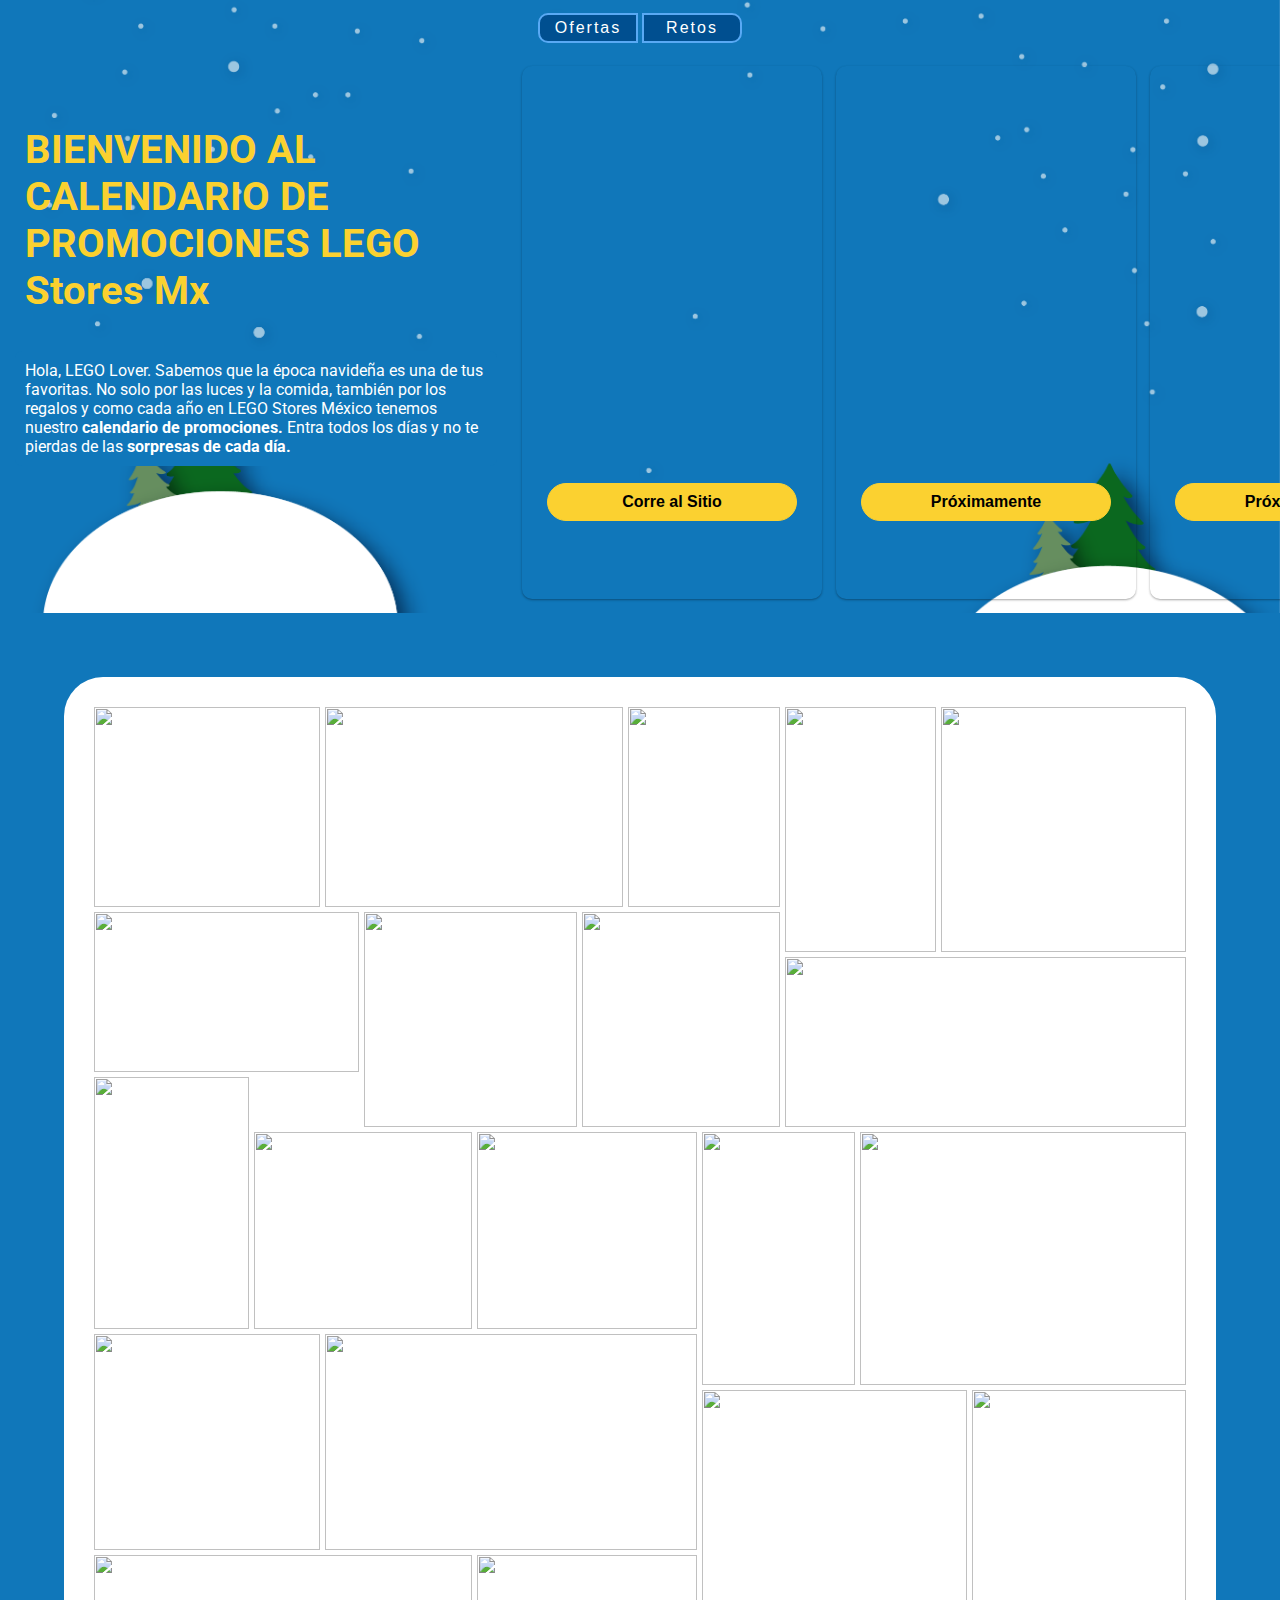
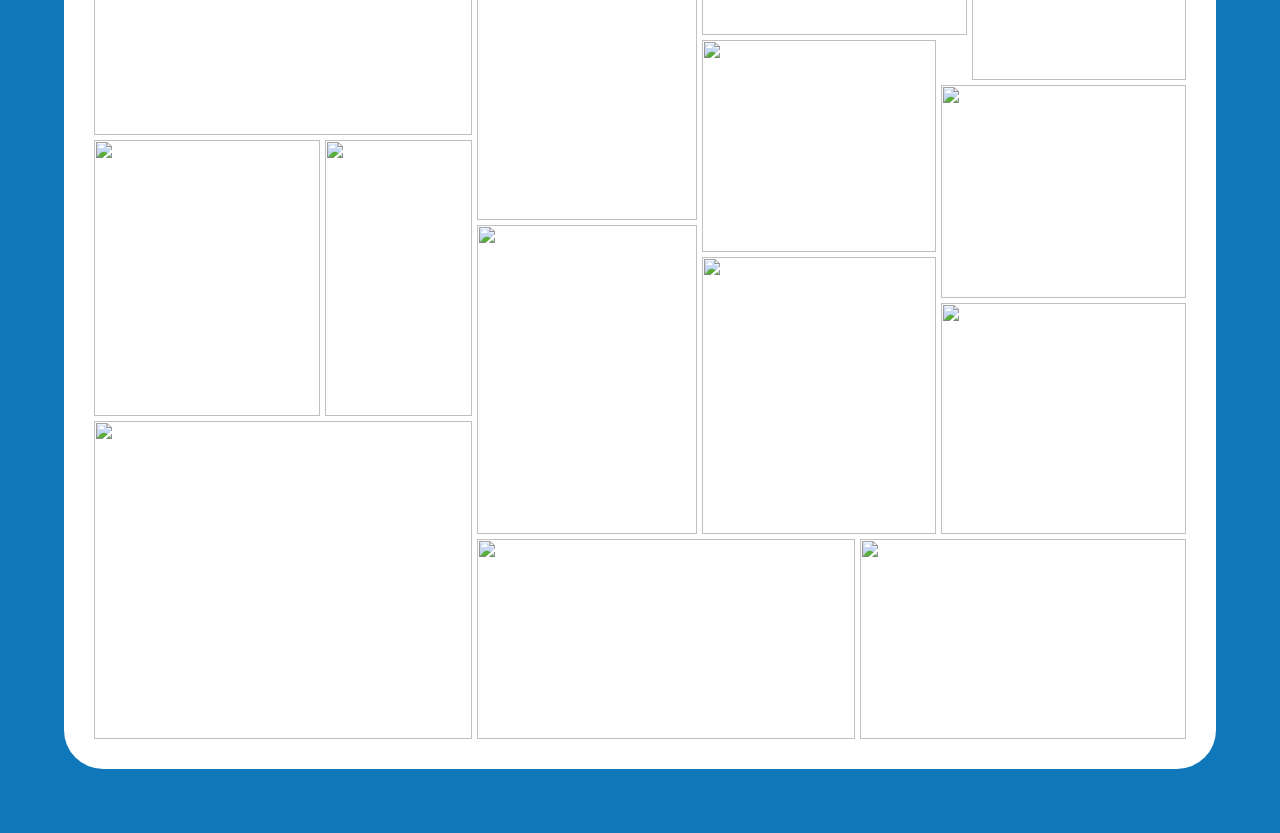
==== commit d1ba764f: "[UPDATE] dia 22 & reto" ====
--- a/calendar/index.html
+++ b/calendar/index.html
@@ -61,7 +61,7 @@
                             <div class="carousel__item fadeInUp" id="cardOffer">
                                 <div class="bta-container__carousel">
                                     <a href="https://lego.juguetron.mx/ofertas-y-rebajas" target="_blank">
-                                        <button class="bta-carousel" type="button">Corre al Sitio</button>
+                                        <button class="bta-carousel" type="button">Próximamente</button>
                                     </a>
                                 </div>
                             </div>
@@ -163,28 +163,42 @@
                 </a>
             </div>
             <div class="calendar--item #18">
-                <img class="item__img" src="https://firebasestorage.googleapis.com/v0/b/legostores-5e8b8.appspot.com/o/calendar%2Fsin%20destapar%2Fdias-18.png?alt=media&token=504c0332-ef8b-4ff8-9b4c-333cfbcea91c" alt="">
+                <a href="https://lego.juguetron.mx/ofertas-y-rebajas" target="_blank">
+                    <img class="item__img" src="https://firebasestorage.googleapis.com/v0/b/legostores-5e8b8.appspot.com/o/calendar%2Fdias%20destapados%2Fdia13brick-18.png?alt=media&token=26b3dfb6-57af-4e62-aa90-240b0020aa0d" alt="">
+                </a>
             </div>
             <div class="calendar--item #19">
-                <img class="item__img" src="https://firebasestorage.googleapis.com/v0/b/legostores-5e8b8.appspot.com/o/calendar%2Fsin%20destapar%2Fdias-19.png?alt=media&token=0770081a-8f9a-4b39-adb4-c0553fb862df" alt="">
+                <a href="https://lego.juguetron.mx/ofertas-y-rebajas" target="_blank">
+                    <img class="item__img" src="https://firebasestorage.googleapis.com/v0/b/legostores-5e8b8.appspot.com/o/calendar%2Fdias%20destapados%2Fdia13brick-19.png?alt=media&token=cee293c1-084a-4377-a688-fca8f93967b3" alt="">
+                </a>
             </div>
             <div class="calendar--item #20">
-                <img class="item__img" src="https://firebasestorage.googleapis.com/v0/b/legostores-5e8b8.appspot.com/o/calendar%2Fsin%20destapar%2Fdias-20.png?alt=media&token=215b4417-85e1-4bab-b9d2-756bda4bff9c" alt="">
+                <a href="https://lego.juguetron.mx/ofertas-y-rebajas" target="_blank">
+                    <img class="item__img" src="https://firebasestorage.googleapis.com/v0/b/legostores-5e8b8.appspot.com/o/calendar%2Fdias%20destapados%2Fdia13brick-20.png?alt=media&token=63d8795c-9b39-4baa-85dc-5b00c3311b18" alt="">
+                </a>
             </div>
             <div class="calendar--item #21">
-                <img class="item__img" src="https://firebasestorage.googleapis.com/v0/b/legostores-5e8b8.appspot.com/o/calendar%2Fsin%20destapar%2Fdias-21.png?alt=media&token=f9d3a274-1476-430d-bd99-e0d24db57749" alt="">
+                <a href="https://lego.juguetron.mx/ofertas-y-rebajas" target="_blank">
+                    <img class="item__img" src="https://firebasestorage.googleapis.com/v0/b/legostores-5e8b8.appspot.com/o/calendar%2Fdias%20destapados%2Fdia13brick-21.png?alt=media&token=9d7b574c-2f87-4567-9cae-8be71ec08ce7" alt="">
+                </a>
             </div>
             <div class="calendar--item #22">
-                <img class="item__img" src="https://firebasestorage.googleapis.com/v0/b/legostores-5e8b8.appspot.com/o/calendar%2Fsin%20destapar%2Fdias-22.png?alt=media&token=598c4797-8790-43f8-9c4f-c8c069974094" alt="">
+                <a href="https://lego.juguetron.mx/ofertas-y-rebajas" target="_blank">
+                    <img class="item__img" src="https://firebasestorage.googleapis.com/v0/b/legostores-5e8b8.appspot.com/o/calendar%2Fdias%20destapados%2Fdia13brick-22.png?alt=media&token=b172e691-6c45-41c9-9803-50f5c3466838" alt="">
+                </a>
             </div>
             <div class="calendar--item #23">
                 <img class="item__img" src="https://firebasestorage.googleapis.com/v0/b/legostores-5e8b8.appspot.com/o/calendar%2Fsin%20destapar%2FBRICKS%20EDTIABLES%20-26.png?alt=media&token=c3a4d26e-9194-498c-8116-c1e7f0c8e63b" alt="">
             </div>
             <div class="calendar--item #24">
-                <img class="item__img" src="https://firebasestorage.googleapis.com/v0/b/legostores-5e8b8.appspot.com/o/calendar%2Fsin%20destapar%2Fdias-23.png?alt=media&token=1a7d6e9e-7080-40f8-bd9f-e8e8c09e8a24" alt="">
+                <a href="https://lego.juguetron.mx/ofertas-y-rebajas" target="_blank">
+                    <img class="item__img" src="https://firebasestorage.googleapis.com/v0/b/legostores-5e8b8.appspot.com/o/calendar%2Fdias%20destapados%2Fdia13brick-23.png?alt=media&token=1a211778-5ae1-4910-b703-5ed6158969ef" alt="">
+                </a>
             </div>
             <div class="calendar--item #25">
-                <img class="item__img" src="https://firebasestorage.googleapis.com/v0/b/legostores-5e8b8.appspot.com/o/calendar%2Fsin%20destapar%2Fdias-24.png?alt=media&token=947b455f-2416-4b56-9488-7a65b8e9ec87" alt="">
+                <a href="https://lego.juguetron.mx/ofertas-y-rebajas" target="_blank">
+                    <img class="item__img" src="https://firebasestorage.googleapis.com/v0/b/legostores-5e8b8.appspot.com/o/calendar%2Fsin%20destapar%2Fdias-24.png?alt=media&token=947b455f-2416-4b56-9488-7a65b8e9ec87" alt="">
+                </a>
             </div>
             <div class="calendar--item #26">
                 <img class="item__img" src="https://firebasestorage.googleapis.com/v0/b/legostores-5e8b8.appspot.com/o/calendar%2Fsin%20destapar%2Fdias-25.png?alt=media&token=3aad5619-53b6-42f0-bc15-e263e8a22c49" alt="">
--- a/calendar/styles.css
+++ b/calendar/styles.css
@@ -128,15 +128,15 @@
 }
 
 .oferta1{
-    background-image: url('https://firebasestorage.googleapis.com/v0/b/legostores-5e8b8.appspot.com/o/calendar%2Fcards%2Fdia15card%20(1).png?alt=media&token=73cce274-77e8-4c84-a136-a2d23ef31ca9');
+    background-image: url('https://firebasestorage.googleapis.com/v0/b/legostores-5e8b8.appspot.com/o/calendar%2Fcards%2Fdia22card%20(1).png?alt=media&token=0f72b1ab-675d-416c-9ec8-4234b1992fad');
 }
 
 .carousel__item-reto{
-    background-image: url('https://firebasestorage.googleapis.com/v0/b/legostores-5e8b8.appspot.com/o/calendar%2Fretos%2Freto2card%20(1).png?alt=media&token=4c0fba85-9004-4243-a841-7bb7f86f93f9');
+    background-image: url('https://firebasestorage.googleapis.com/v0/b/legostores-5e8b8.appspot.com/o/calendar%2Fretos%2Fsemana3reto%20(1).png?alt=media&token=f5ac1ddb-64ea-4aef-8341-7a199c34b6d7');
 }
 
 .carousel__item:nth-of-type(2){
-    background-image: url('https://firebasestorage.googleapis.com/v0/b/legostores-5e8b8.appspot.com/o/calendar%2Fcards%2Fdia16card%20(1).png?alt=media&token=1a315f5f-2eb8-4a6a-b4e6-0e0154a80168');
+    background-image: url('https://firebasestorage.googleapis.com/v0/b/legostores-5e8b8.appspot.com/o/calendar%2Fcards%2FCard-SOON_Mesa%20de%20trabajo%201%20(1).png?alt=media&token=c9ca93de-50ad-47de-95f0-a33b93e8c188');
 }
 .carousel__item:nth-of-type(3){
     background-image: url('https://firebasestorage.googleapis.com/v0/b/legostores-5e8b8.appspot.com/o/calendar%2Fcards%2FCard-SOON_Mesa%20de%20trabajo%201%20(1).png?alt=media&token=c9ca93de-50ad-47de-95f0-a33b93e8c188');
